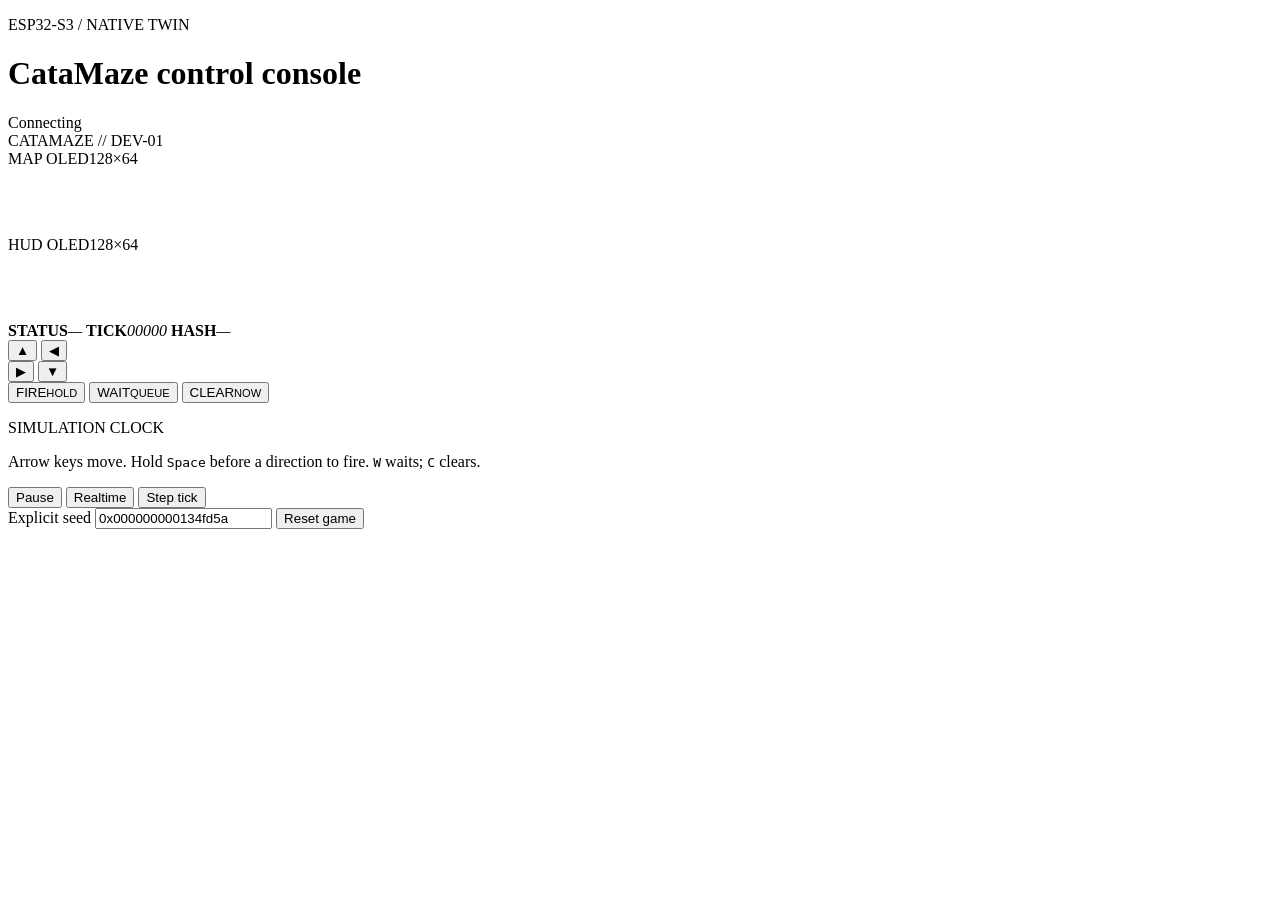
==== web/index.html @ 5e57bac3 "feat: add browser-playable dual OLED simulator" ====
<!--
Created at: 2026-11-14 02:37 EST
Created by: Codex
Last Modified at: 2026-11-14 02:37 EST
Last Modified by: Codex
Defines the accessible Native simulator shell around the two authoritative OLED canvases.
-->
<!doctype html>
<html lang="en">
  <head>
    <meta charset="utf-8">
    <meta name="viewport" content="width=device-width, initial-scale=1">
    <title>CataMaze — Native console</title>
    <link rel="stylesheet" href="/app.css">
    <script src="/app.js" defer></script>
  </head>
  <body>
    <main class="shell">
      <header class="topbar">
        <div>
          <p class="eyebrow">ESP32-S3 / NATIVE TWIN</p>
          <h1>CataMaze <span>control console</span></h1>
        </div>
        <div class="connection" id="connection" data-state="connecting">
          <span class="connection-dot" aria-hidden="true"></span>
          <span id="connection-label">Connecting</span>
        </div>
      </header>

      <section class="device" aria-label="CataMaze handheld simulator">
        <div class="device-mark">CATAMAZE // DEV-01</div>
        <div class="screens">
          <article class="screen-module">
            <div class="screen-heading"><span>MAP OLED</span><span>128×64</span></div>
            <div class="screen-bezel">
              <canvas id="map-screen" width="128" height="64" aria-label="Player local map OLED"></canvas>
            </div>
          </article>
          <article class="screen-module">
            <div class="screen-heading"><span>HUD OLED</span><span>128×64</span></div>
            <div class="screen-bezel">
              <canvas id="hud-screen" width="128" height="64" aria-label="Player HUD OLED"></canvas>
            </div>
          </article>
        </div>

        <div class="status-strip" aria-live="polite">
          <span><b>STATUS</b><i id="status">—</i></span>
          <span><b>TICK</b><i id="tick">00000</i></span>
          <span><b>HASH</b><i id="hash">—</i></span>
        </div>

        <div class="control-deck">
          <section class="dpad-panel" aria-label="Directional controls">
            <button class="key direction up" data-direction="UP" aria-label="Up">▲</button>
            <button class="key direction left" data-direction="LEFT" aria-label="Left">◀</button>
            <div class="dpad-center" aria-hidden="true"></div>
            <button class="key direction right" data-direction="RIGHT" aria-label="Right">▶</button>
            <button class="key direction down" data-direction="DOWN" aria-label="Down">▼</button>
          </section>

          <section class="action-panel" aria-label="Action controls">
            <button class="round-key fire" id="fire" aria-label="Hold fire, then choose a direction">
              <span>FIRE</span><small>HOLD</small>
            </button>
            <button class="round-key" id="wait"><span>WAIT</span><small>QUEUE</small></button>
            <button class="round-key danger" id="clear"><span>CLEAR</span><small>NOW</small></button>
          </section>
        </div>
      </section>

      <aside class="utility-panel">
        <div class="utility-copy">
          <p class="eyebrow">SIMULATION CLOCK</p>
          <p>Arrow keys move. Hold <kbd>Space</kbd> before a direction to fire. <kbd>W</kbd> waits; <kbd>C</kbd> clears.</p>
        </div>
        <div class="clock-actions">
          <button id="pause">Pause</button>
          <button id="realtime">Realtime</button>
          <button id="step">Step tick</button>
        </div>
        <form id="reset-form">
          <label for="seed">Explicit seed</label>
          <input id="seed" name="seed" value="0x000000000134fd5a" spellcheck="false">
          <button type="submit">Reset game</button>
        </form>
      </aside>
    </main>
  </body>
</html>
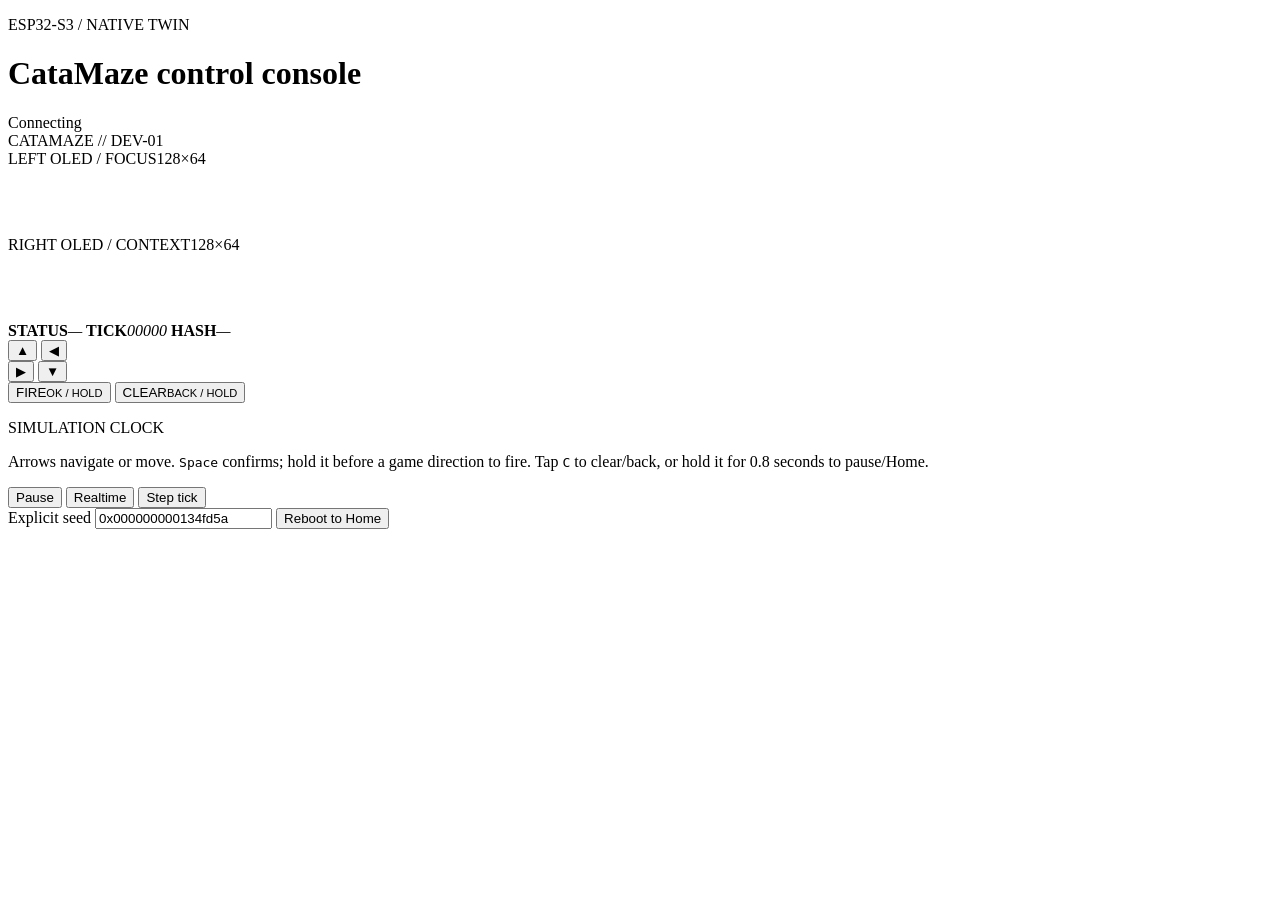
==== commit 66e59467: "feat: add native six-button launcher and map presets" ====
--- a/web/index.html
+++ b/web/index.html
@@ -1,7 +1,7 @@
 <!--
 Created at: 2026-11-14 02:37 EST
 Created by: Codex
-Last Modified at: 2026-11-14 02:37 EST
+Last Modified at: 2026-11-14 07:16 EST
 Last Modified by: Codex
 Defines the accessible Native simulator shell around the two authoritative OLED canvases.
 -->
@@ -31,13 +31,13 @@
         <div class="device-mark">CATAMAZE // DEV-01</div>
         <div class="screens">
           <article class="screen-module">
-            <div class="screen-heading"><span>MAP OLED</span><span>128×64</span></div>
+            <div class="screen-heading"><span>LEFT OLED / FOCUS</span><span>128×64</span></div>
             <div class="screen-bezel">
               <canvas id="map-screen" width="128" height="64" aria-label="Player local map OLED"></canvas>
             </div>
           </article>
           <article class="screen-module">
-            <div class="screen-heading"><span>HUD OLED</span><span>128×64</span></div>
+            <div class="screen-heading"><span>RIGHT OLED / CONTEXT</span><span>128×64</span></div>
             <div class="screen-bezel">
               <canvas id="hud-screen" width="128" height="64" aria-label="Player HUD OLED"></canvas>
             </div>
@@ -60,11 +60,12 @@
           </section>
 
           <section class="action-panel" aria-label="Action controls">
-            <button class="round-key fire" id="fire" aria-label="Hold fire, then choose a direction">
-              <span>FIRE</span><small>HOLD</small>
+            <button class="round-key fire" id="fire" aria-label="Confirm, or hold before a game direction to shoot">
+              <span>FIRE</span><small>OK / HOLD</small>
             </button>
-            <button class="round-key" id="wait"><span>WAIT</span><small>QUEUE</small></button>
-            <button class="round-key danger" id="clear"><span>CLEAR</span><small>NOW</small></button>
+            <button class="round-key danger" id="clear" aria-label="Clear or back; hold 0.8 seconds to pause or go Home">
+              <span>CLEAR</span><small>BACK / HOLD</small>
+            </button>
           </section>
         </div>
       </section>
@@ -72,7 +73,7 @@
       <aside class="utility-panel">
         <div class="utility-copy">
           <p class="eyebrow">SIMULATION CLOCK</p>
-          <p>Arrow keys move. Hold <kbd>Space</kbd> before a direction to fire. <kbd>W</kbd> waits; <kbd>C</kbd> clears.</p>
+          <p>Arrows navigate or move. <kbd>Space</kbd> confirms; hold it before a game direction to fire. Tap <kbd>C</kbd> to clear/back, or hold it for 0.8 seconds to pause/Home.</p>
         </div>
         <div class="clock-actions">
           <button id="pause">Pause</button>
@@ -82,7 +83,7 @@
         <form id="reset-form">
           <label for="seed">Explicit seed</label>
           <input id="seed" name="seed" value="0x000000000134fd5a" spellcheck="false">
-          <button type="submit">Reset game</button>
+          <button type="submit">Reboot to Home</button>
         </form>
       </aside>
     </main>
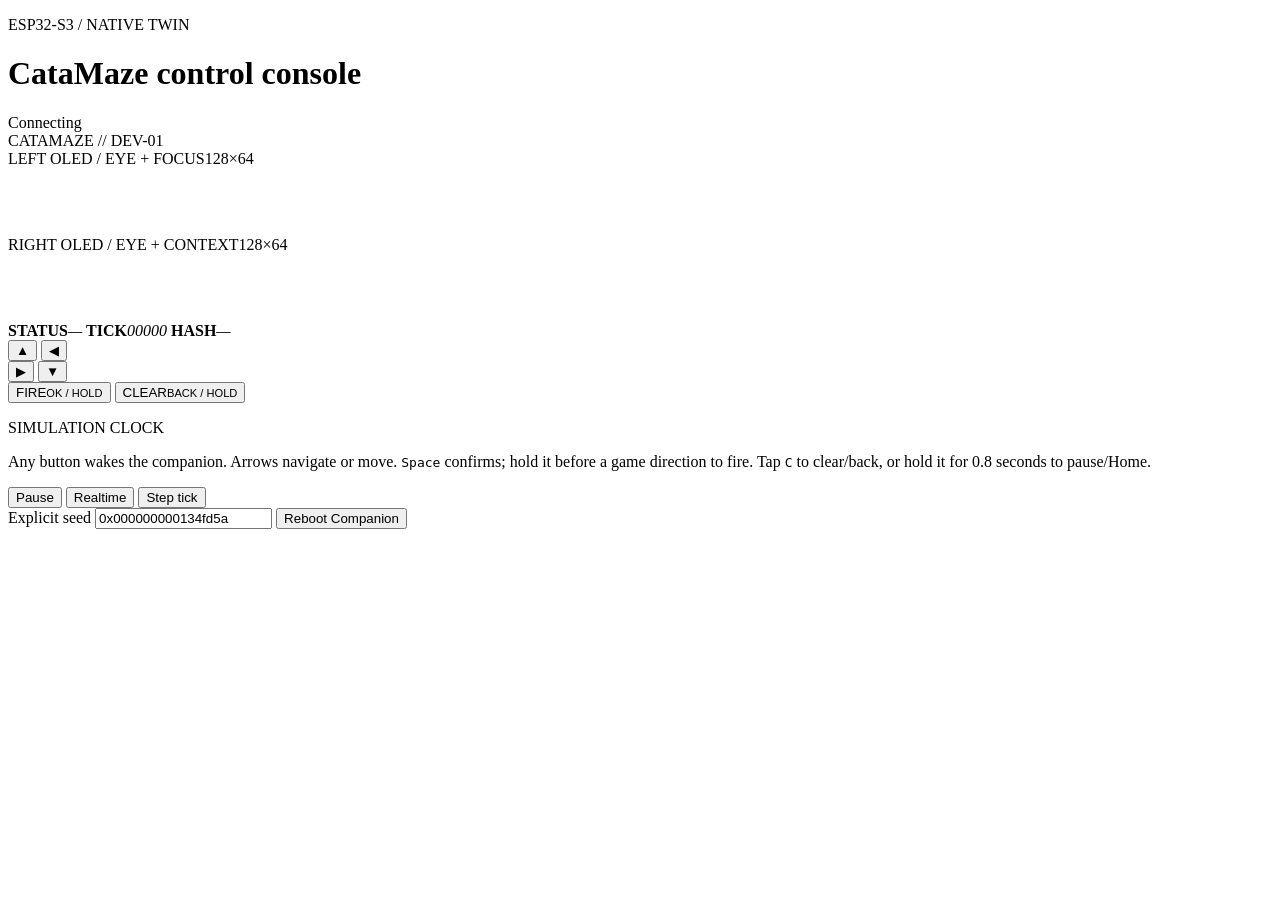
==== commit cf7026ff: "feat: add dual-screen companion idle shell" ====
--- a/web/index.html
+++ b/web/index.html
@@ -1,7 +1,7 @@
 <!--
 Created at: 2026-11-14 02:37 EST
 Created by: Codex
-Last Modified at: 2026-11-14 07:16 EST
+Last Modified at: 2026-11-14 11:42 EST
 Last Modified by: Codex
 Defines the accessible Native simulator shell around the two authoritative OLED canvases.
 -->
@@ -31,13 +31,13 @@
         <div class="device-mark">CATAMAZE // DEV-01</div>
         <div class="screens">
           <article class="screen-module">
-            <div class="screen-heading"><span>LEFT OLED / FOCUS</span><span>128×64</span></div>
+            <div class="screen-heading"><span>LEFT OLED / EYE + FOCUS</span><span>128×64</span></div>
             <div class="screen-bezel">
               <canvas id="map-screen" width="128" height="64" aria-label="Player local map OLED"></canvas>
             </div>
           </article>
           <article class="screen-module">
-            <div class="screen-heading"><span>RIGHT OLED / CONTEXT</span><span>128×64</span></div>
+            <div class="screen-heading"><span>RIGHT OLED / EYE + CONTEXT</span><span>128×64</span></div>
             <div class="screen-bezel">
               <canvas id="hud-screen" width="128" height="64" aria-label="Player HUD OLED"></canvas>
             </div>
@@ -73,7 +73,7 @@
       <aside class="utility-panel">
         <div class="utility-copy">
           <p class="eyebrow">SIMULATION CLOCK</p>
-          <p>Arrows navigate or move. <kbd>Space</kbd> confirms; hold it before a game direction to fire. Tap <kbd>C</kbd> to clear/back, or hold it for 0.8 seconds to pause/Home.</p>
+          <p>Any button wakes the companion. Arrows navigate or move. <kbd>Space</kbd> confirms; hold it before a game direction to fire. Tap <kbd>C</kbd> to clear/back, or hold it for 0.8 seconds to pause/Home.</p>
         </div>
         <div class="clock-actions">
           <button id="pause">Pause</button>
@@ -83,7 +83,7 @@
         <form id="reset-form">
           <label for="seed">Explicit seed</label>
           <input id="seed" name="seed" value="0x000000000134fd5a" spellcheck="false">
-          <button type="submit">Reboot to Home</button>
+          <button type="submit">Reboot Companion</button>
         </form>
       </aside>
     </main>
